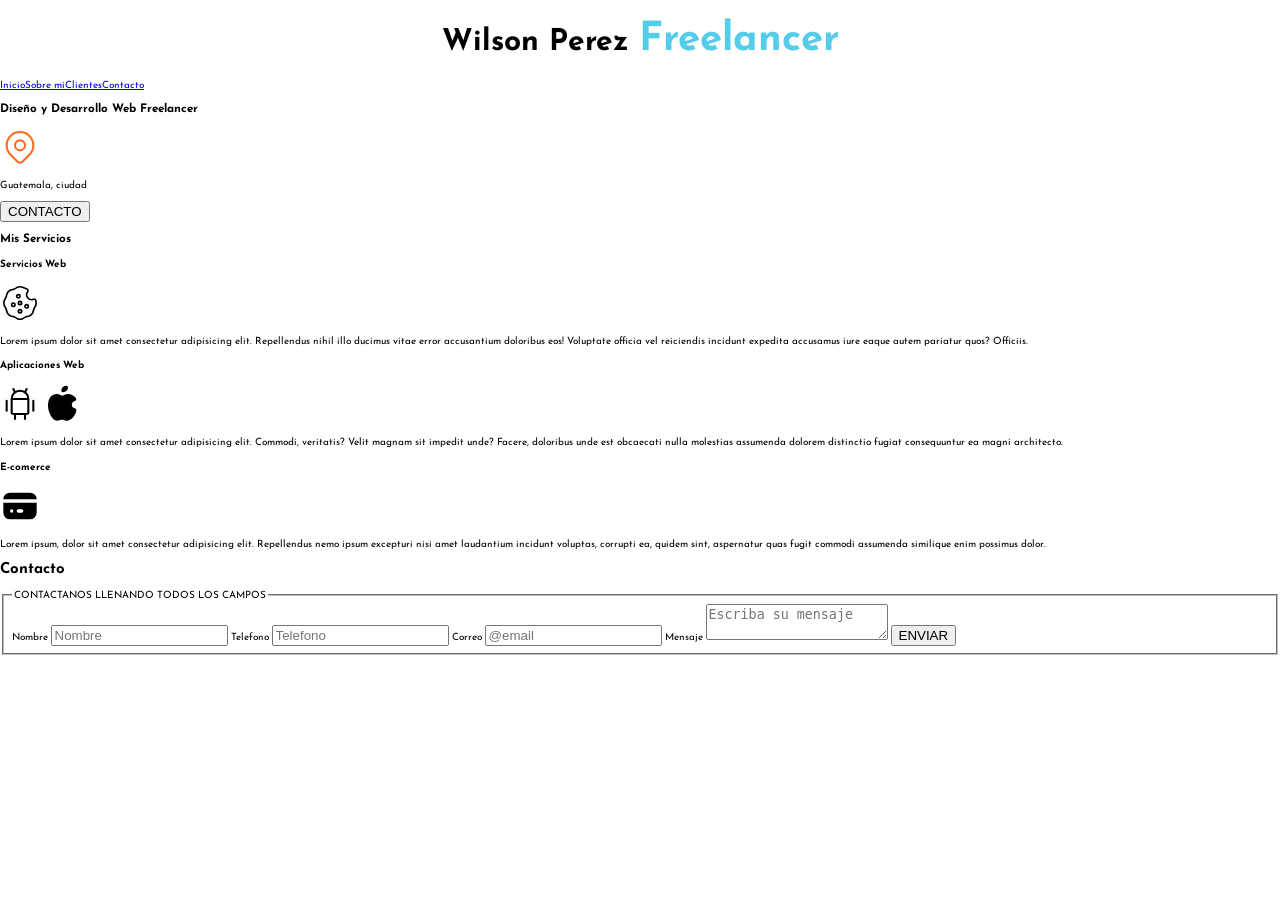
==== freelancer.html @ 66f1c6a3 "Se le dio estilos al encabezado" ====
<!DOCTYPE html>
<html lang="es">
<head>
    <meta charset="UTF-8">
    <meta name="viewport" content="width=device-width, initial-scale=1.0">
    <link rel="preconnect" href="https://fonts.googleapis.com">
    <link rel="preconnect" href="https://fonts.gstatic.com" crossorigin>
    <link href="https://fonts.googleapis.com/css2?family=Josefin+Sans:ital,wght@0,100..700;1,100..700&display=swap" rel="stylesheet">
    <link rel="stylesheet" href="./css/freelancer.css">
    <title>Wilson Perez Freelancer</title>
</head>
<body>
    <header>
        <h1>Wilson Perez <span>Freelancer</span></h1>
    </header>
    <nav>
        <a href="#">Inicio</a><a href="#">Sobre mi</a><a href="#">Clientes</a><a href="#">Contacto</a>
    </nav>
    <main>
        <section class="fondo">
            <h3>Diseño y Desarrollo Web Freelancer</h3>            
            <svg
            xmlns="http://www.w3.org/2000/svg"
            width="40"
            height="40"
            viewBox="0 0 24 24"
            fill="none"
            stroke="#ff6b22"
            stroke-width="1.25"
            stroke-linecap="round"
            stroke-linejoin="round"
            >
            <path d="M9 11a3 3 0 1 0 6 0a3 3 0 0 0 -6 0" />
            <path d="M17.657 16.657l-4.243 4.243a2 2 0 0 1 -2.827 0l-4.244 -4.243a8 8 0 1 1 11.314 0z" />
            </svg>

            <p>Guatemala, ciudad</p>
            <button>CONTACTO</button>
        </section>
        <section>
            <h3>Mis Servicios</h3>
            <article>
                <h4>Servicios Web</h4>
                
                <svg
                xmlns="http://www.w3.org/2000/svg"
                width="40"
                height="40"
                viewBox="0 0 24 24"
                stroke="#000"
                fill="none"
                >
                <path d="M13.53 2.552l2.667 1.104a1 1 0 0 1 .414 1.53a3 3 0 0 0 3.492 4.604a1 1 0 0 1 1.296 .557l.049 .122a4 4 0 0 1 0 3.062l-.079 .151c-.467 .74 -.785 1.314 -.945 1.7c-.166 .4 -.373 1.097 -.613 2.073l-.047 .144a4 4 0 0 1 -2.166 2.164l-.139 .046c-1.006 .253 -1.705 .461 -2.076 .615c-.412 .17 -.982 .486 -1.696 .942l-.156 .082a4 4 0 0 1 -3.062 0l-.148 -.077c-.759 -.475 -1.333 -.793 -1.704 -.947c-.413 -.171 -1.109 -.378 -2.07 -.612l-.146 -.048a4 4 0 0 1 -2.164 -2.166l-.046 -.138c-.254 -1.009 -.463 -1.709 -.615 -2.078q -.256 -.621 -.942 -1.695l-.082 -.156a4 4 0 0 1 0 -3.062l.084 -.16c.447 -.692 .761 -1.262 .94 -1.692c.147 -.355 .356 -1.057 .615 -2.078l.045 -.138a4 4 0 0 1 2.166 -2.164l.141 -.047c.988 -.245 1.686 -.453 2.074 -.614c.395 -.164 .967 -.48 1.7 -.944l.152 -.08a4 4 0 0 1 3.062 0m-1.531 13.448a1 1 0 0 0 -1 1v.01a1 1 0 0 0 2 0v-.01a1 1 0 0 0 -1 -1m4 -3a1 1 0 0 0 -1 1v.01a1 1 0 0 0 2 0v-.01a1 1 0 0 0 -1 -1m-8 -1a1 1 0 0 0 -1 1v.01a1 1 0 0 0 2 0v-.01a1 1 0 0 0 -1 -1m4 -1a1 1 0 0 0 -1 1v.01a1 1 0 0 0 2 0v-.01a1 1 0 0 0 -1 -1m-1 -4c-.552 0 -1 .448 -1 1.01a1 1 0 1 0 2 -.01a1 1 0 0 0 -1 -1" />
                </svg>




                <p>Lorem ipsum dolor sit amet consectetur adipisicing elit. Repellendus nihil illo ducimus vitae error accusantium doloribus eos! Voluptate officia vel reiciendis incidunt expedita accusamus iure eaque autem pariatur quos? Officiis.</p>
            </article>
            <article>
                <h4>Aplicaciones Web</h4>
                
                <svg
                xmlns="http://www.w3.org/2000/svg"
                width="40"
                height="40"
                viewBox="0 0 24 24"
                fill="none"
                stroke="#000000"
                stroke-width="1.25"
                stroke-linecap="round"
                stroke-linejoin="round"
                >
                <path d="M4 10l0 6" />
                <path d="M20 10l0 6" />
                <path d="M7 9h10v8a1 1 0 0 1 -1 1h-8a1 1 0 0 1 -1 -1v-8a5 5 0 0 1 10 0" />
                <path d="M8 3l1 2" />
                <path d="M16 3l-1 2" />
                <path d="M9 18l0 3" />
                <path d="M15 18l0 3" />
                </svg>
                
                <svg
                xmlns="http://www.w3.org/2000/svg"
                width="40"
                height="40"
                viewBox="0 0 24 24"
                fill="currentColor"
                >
                <path d="M15.079 5.999l.239 .012c1.43 .097 3.434 1.013 4.508 2.586a1 1 0 0 1 -.344 1.44c-.05 .028 -.372 .158 -.497 .217a4.15 4.15 0 0 0 -.722 .431c-.614 .461 -.948 1.009 -.942 1.694c.01 .885 .339 1.454 .907 1.846c.208 .143 .436 .253 .666 .33c.126 .043 .426 .116 .444 .122a1 1 0 0 1 .662 .942c0 2.621 -3.04 6.381 -5.286 6.381c-.79 0 -1.272 -.091 -1.983 -.315l-.098 -.031c-.463 -.146 -.702 -.192 -1.133 -.192c-.52 0 -.863 .06 -1.518 .237l-.197 .053c-.575 .153 -.964 .226 -1.5 .248c-2.749 0 -5.285 -5.093 -5.285 -9.072c0 -3.87 1.786 -6.92 5.286 -6.92c.297 0 .598 .045 .909 .128c.403 .107 .774 .26 1.296 .508c.787 .374 .948 .44 1.009 .44h.016c.03 -.003 .128 -.047 1.056 -.457c1.061 -.467 1.864 -.685 2.746 -.616l-.24 -.012z" />
                <path d="M14 1a1 1 0 0 1 1 1a3 3 0 0 1 -3 3a1 1 0 0 1 -1 -1a3 3 0 0 1 3 -3z" />
                </svg>

                

                <p>Lorem ipsum dolor sit amet consectetur adipisicing elit. Commodi, veritatis? Velit magnam sit impedit unde? Facere, doloribus unde est obcaecati nulla molestias assumenda dolorem distinctio fugiat consequuntur ea magni architecto.</p>
            </article>
            <article>
                <h4>E-comerce</h4>
                
                <svg
                xmlns="http://www.w3.org/2000/svg"
                width="40"
                height="40"
                viewBox="0 0 24 24"
                fill="currentColor"
                >
                <path d="M22 10v6a4 4 0 0 1 -4 4h-12a4 4 0 0 1 -4 -4v-6h20zm-14.99 4h-.01a1 1 0 1 0 .01 2a1 1 0 0 0 0 -2zm5.99 0h-2a1 1 0 0 0 0 2h2a1 1 0 0 0 0 -2zm5 -10a4 4 0 0 1 4 4h-20a4 4 0 0 1 4 -4h12z" />
                </svg>

                <p>Lorem ipsum, dolor sit amet consectetur adipisicing elit. Repellendus nemo ipsum excepturi nisi amet laudantium incidunt voluptas, corrupti ea, quidem sint, aspernatur quas fugit commodi assumenda similique enim possimus dolor.</p>
            </article>
        </section>
    </main>
    <section>
        <h2>Contacto</h2>
        <form action="">
            <fieldset>
                <legend>CONTACTANOS LLENANDO TODOS LOS CAMPOS</legend>
                
                <label for="nombre">Nombre</label>
                <input type="text" placeholder="Nombre" id="nombre" required>

                <label for="telefono">Telefono</label> 
                <input type="tel" id="telefono" placeholder="Telefono" required pattern="[0-9]{8}">

                <label for="email">Correo</label>
                <input type="email" id="email" placeholder="@email" required>

                <label for="mensaje">Mensaje</label>
                <textarea name="textarea" id="mensaje" placeholder="Escriba su mensaje" required></textarea>
                <input type="submit" value="ENVIAR">
            </fieldset>
        </form>
    </section>
</body>
</html>
---- css/freelancer.css ----
:root {
    --white: #fff;
    --black: #000;
    --celeste: #55ccea;
    --amarillo: #9ce658;
    --gris: #7d7979;
}

html {
    font-size: 62.5%;
}
body {
font-family: "Josefin Sans", sans-serif;
margin: 0;
box-sizing: border-box;
}

header h1 {
    font-size: 3rem;
    text-align: center;
}

header span {
    font-size: 4rem;
    color: var(--celeste);
}
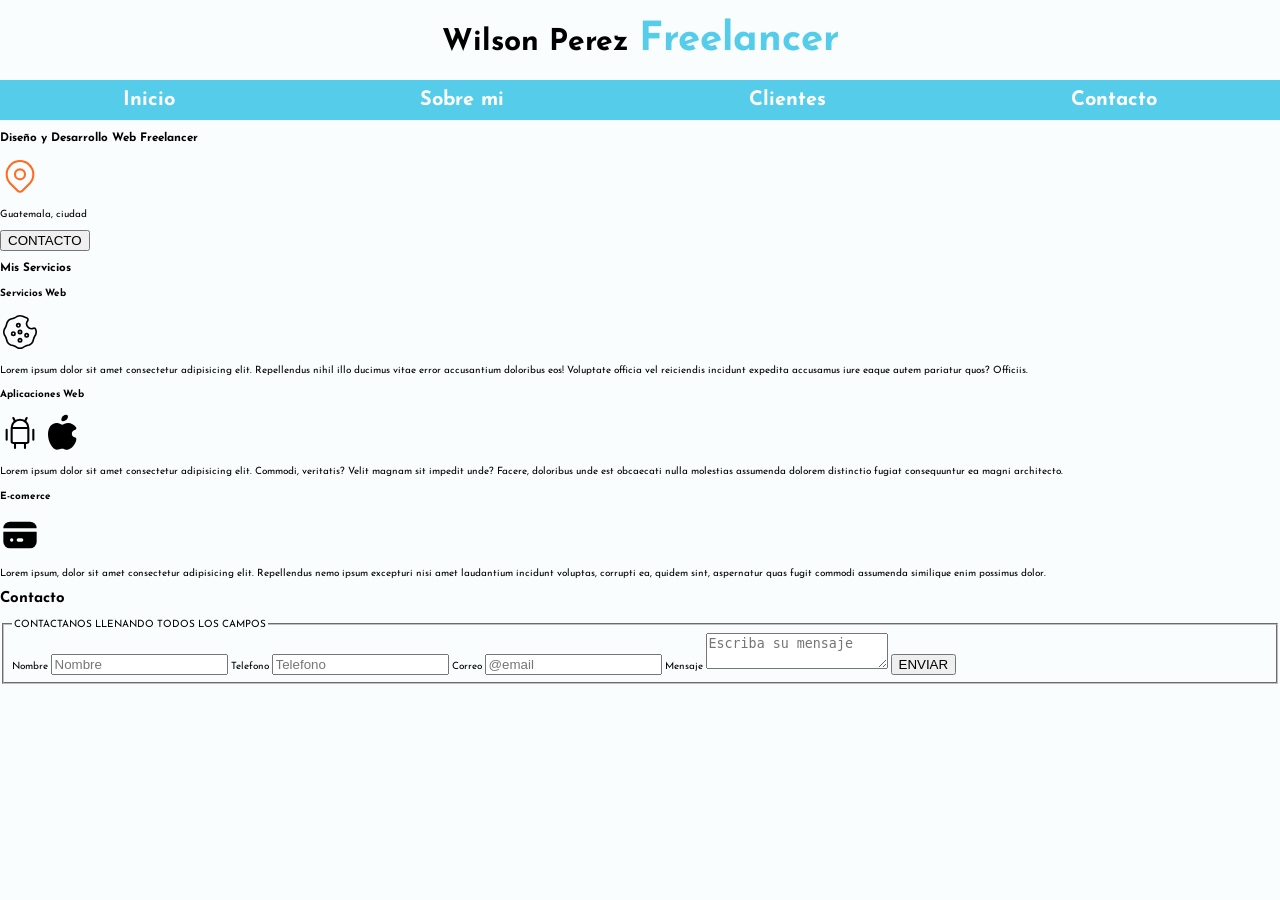
==== commit b14e409a: "Se dio formato a la barra de navegacion" ====
--- a/freelancer.html
+++ b/freelancer.html
@@ -13,7 +13,7 @@
     <header>
         <h1>Wilson Perez <span>Freelancer</span></h1>
     </header>
-    <nav>
+    <nav class="nav">
         <a href="#">Inicio</a><a href="#">Sobre mi</a><a href="#">Clientes</a><a href="#">Contacto</a>
     </nav>
     <main>
--- a/css/freelancer.css
+++ b/css/freelancer.css
@@ -4,6 +4,7 @@
     --celeste: #55ccea;
     --amarillo: #9ce658;
     --gris: #7d7979;
+    --backgraound: #fafdfd;
 }
 
 html {
@@ -13,6 +14,7 @@
 font-family: "Josefin Sans", sans-serif;
 margin: 0;
 box-sizing: border-box;
+background-color: var(--backgraound);
 }
 
 header h1 {
@@ -23,4 +25,20 @@
 header span {
     font-size: 4rem;
     color: var(--celeste);
+}
+
+.nav {
+    display: flex;
+    justify-content: space-around;
+    background-color: var(--celeste);
+}
+
+.nav a {
+    display: block;
+    text-decoration: none;
+    font-size: 2rem;
+    font-weight: bold;
+    color: var(--white);
+    padding: 1rem 0 1rem 0;
+    cursor: pointer;
 }
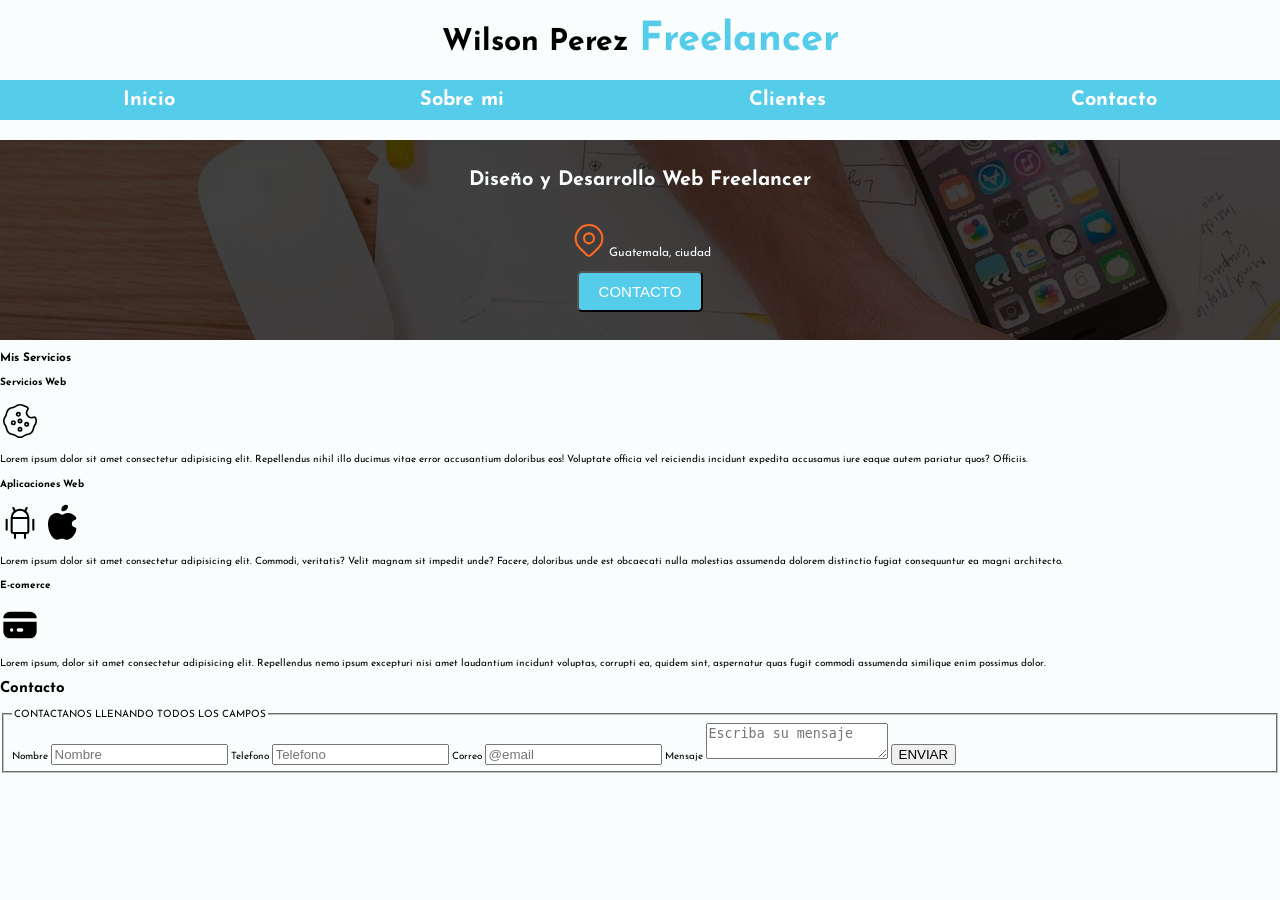
==== commit 7564a425: "Se termino de dar formato a la seccion con fondo" ====
--- a/freelancer.html
+++ b/freelancer.html
@@ -17,26 +17,33 @@
         <a href="#">Inicio</a><a href="#">Sobre mi</a><a href="#">Clientes</a><a href="#">Contacto</a>
     </nav>
     <main>
-        <section class="fondo">
-            <h3>Diseño y Desarrollo Web Freelancer</h3>            
-            <svg
-            xmlns="http://www.w3.org/2000/svg"
-            width="40"
-            height="40"
-            viewBox="0 0 24 24"
-            fill="none"
-            stroke="#ff6b22"
-            stroke-width="1.25"
-            stroke-linecap="round"
-            stroke-linejoin="round"
-            >
-            <path d="M9 11a3 3 0 1 0 6 0a3 3 0 0 0 -6 0" />
-            <path d="M17.657 16.657l-4.243 4.243a2 2 0 0 1 -2.827 0l-4.244 -4.243a8 8 0 1 1 11.314 0z" />
-            </svg>
+        
+            <section class="fondo">
+                <div class="container-fondo">
+                    <h3>Diseño y Desarrollo Web Freelancer</h3>
+                    <div class="location">            
+                        <svg
+                        xmlns="http://www.w3.org/2000/svg"
+                        width="40"
+                        height="40"
+                        viewBox="0 0 24 24"
+                        fill="none"
+                        stroke="#ff6b22"
+                        stroke-width="1.25"
+                        stroke-linecap="round"
+                        stroke-linejoin="round"
+                        >
+                        <path d="M9 11a3 3 0 1 0 6 0a3 3 0 0 0 -6 0" />
+                        <path d="M17.657 16.657l-4.243 4.243a2 2 0 0 1 -2.827 0l-4.244 -4.243a8 8 0 1 1 11.314 0z" />
+                        </svg>
 
-            <p>Guatemala, ciudad</p>
-            <button>CONTACTO</button>
-        </section>
+                        <p>Guatemala, ciudad</p>
+                    </div>
+                    <button class="contact-button">CONTACTO</button>
+                </div>
+            </section>
+        
+    
         <section>
             <h3>Mis Servicios</h3>
             <article>
--- a/css/freelancer.css
+++ b/css/freelancer.css
@@ -41,4 +41,50 @@
     color: var(--white);
     padding: 1rem 0 1rem 0;
     cursor: pointer;
+}
+
+.fondo {
+    width: 100%;
+    background-image:url(../img/hero.jpg);
+    height: 20rem;
+}
+
+.container-fondo {
+    
+    background-color: rgba(0, 0, 0, .75);
+    height: 20rem;
+}
+
+.container-fondo h3 {
+    text-align: center;
+    font-size: 2rem;
+    color: var(--backgraound);
+    padding: 3rem 0 1rem 0;
+}
+
+.degrade {
+    background-color: var(--black);
+}
+
+.location {
+    display: flex;
+    justify-content: center;
+}
+
+.location p {
+    padding-top: 1.5rem;
+    color: var(--white);
+    font-size: 1.2rem;
+}
+
+.contact-button {
+    display: block;
+    margin-left: auto;
+    margin-right: auto;
+    color: var(--white);
+    font-size: 1.5rem;
+    background-color: var(--celeste);
+    padding: 1rem 2rem;
+    border-radius: .5rem;
+
 }
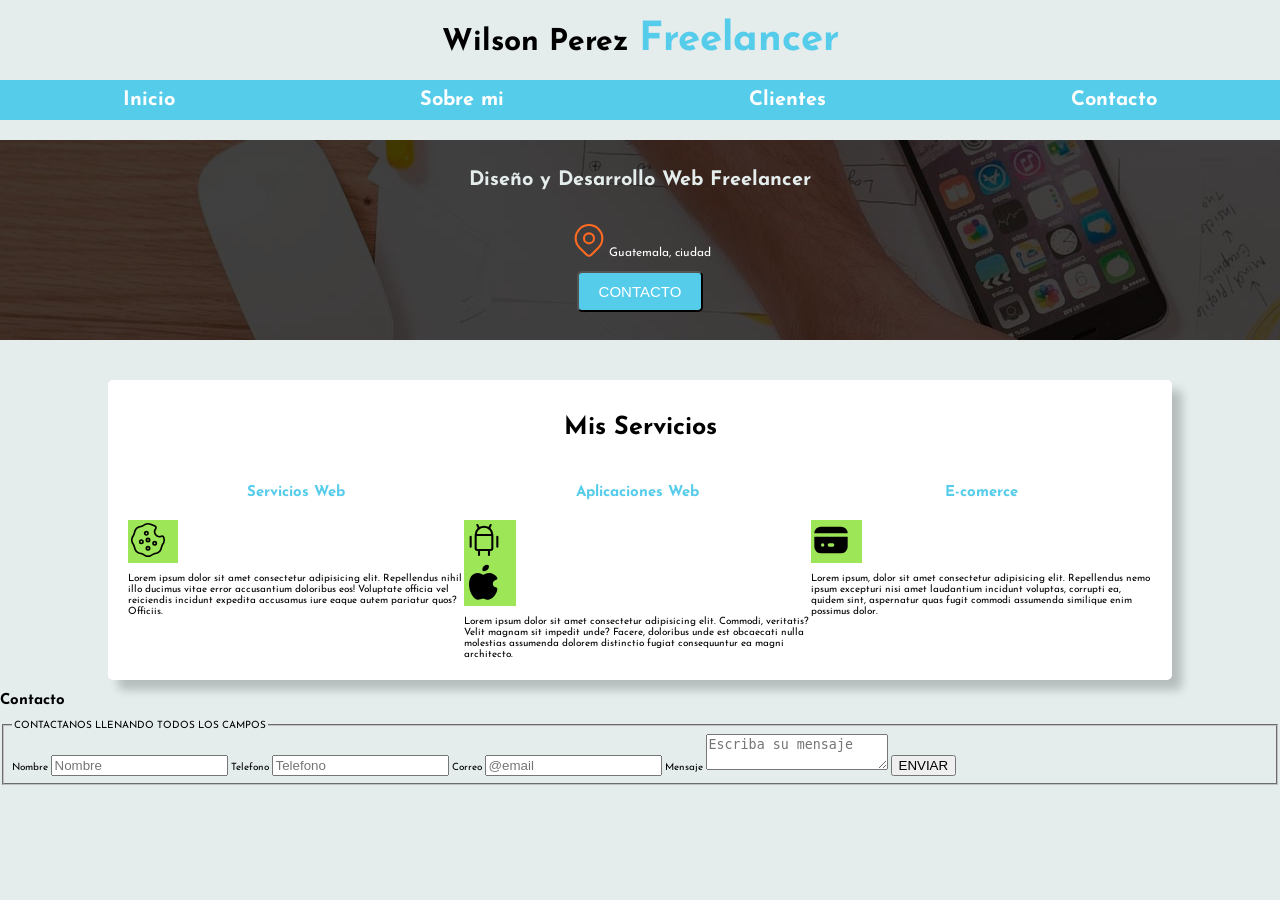
==== commit 660ffb73: "Se agrego estilos a servicios, apartir de aqui se haran cambios para poder centrar los iconos, que n" ====
--- a/freelancer.html
+++ b/freelancer.html
@@ -44,80 +44,84 @@
             </section>
         
     
-        <section>
+        <section class="service">
             <h3>Mis Servicios</h3>
-            <article>
-                <h4>Servicios Web</h4>
-                
-                <svg
-                xmlns="http://www.w3.org/2000/svg"
-                width="40"
-                height="40"
-                viewBox="0 0 24 24"
-                stroke="#000"
-                fill="none"
-                >
-                <path d="M13.53 2.552l2.667 1.104a1 1 0 0 1 .414 1.53a3 3 0 0 0 3.492 4.604a1 1 0 0 1 1.296 .557l.049 .122a4 4 0 0 1 0 3.062l-.079 .151c-.467 .74 -.785 1.314 -.945 1.7c-.166 .4 -.373 1.097 -.613 2.073l-.047 .144a4 4 0 0 1 -2.166 2.164l-.139 .046c-1.006 .253 -1.705 .461 -2.076 .615c-.412 .17 -.982 .486 -1.696 .942l-.156 .082a4 4 0 0 1 -3.062 0l-.148 -.077c-.759 -.475 -1.333 -.793 -1.704 -.947c-.413 -.171 -1.109 -.378 -2.07 -.612l-.146 -.048a4 4 0 0 1 -2.164 -2.166l-.046 -.138c-.254 -1.009 -.463 -1.709 -.615 -2.078q -.256 -.621 -.942 -1.695l-.082 -.156a4 4 0 0 1 0 -3.062l.084 -.16c.447 -.692 .761 -1.262 .94 -1.692c.147 -.355 .356 -1.057 .615 -2.078l.045 -.138a4 4 0 0 1 2.166 -2.164l.141 -.047c.988 -.245 1.686 -.453 2.074 -.614c.395 -.164 .967 -.48 1.7 -.944l.152 -.08a4 4 0 0 1 3.062 0m-1.531 13.448a1 1 0 0 0 -1 1v.01a1 1 0 0 0 2 0v-.01a1 1 0 0 0 -1 -1m4 -3a1 1 0 0 0 -1 1v.01a1 1 0 0 0 2 0v-.01a1 1 0 0 0 -1 -1m-8 -1a1 1 0 0 0 -1 1v.01a1 1 0 0 0 2 0v-.01a1 1 0 0 0 -1 -1m4 -1a1 1 0 0 0 -1 1v.01a1 1 0 0 0 2 0v-.01a1 1 0 0 0 -1 -1m-1 -4c-.552 0 -1 .448 -1 1.01a1 1 0 1 0 2 -.01a1 1 0 0 0 -1 -1" />
-                </svg>
+            <div class="all-service-conteiner">
+                <article class="service-container">
+                    <h4>Servicios Web</h4>
+                    <div class="container-iconos">
+                    <div class="iconos">
+                        <svg
+                        xmlns="http://www.w3.org/2000/svg"
+                        width="40"
+                        height="40"
+                        viewBox="0 0 24 24"
+                        stroke="#000"
+                        fill="none"
+                        >
+                        <path d="M13.53 2.552l2.667 1.104a1 1 0 0 1 .414 1.53a3 3 0 0 0 3.492 4.604a1 1 0 0 1 1.296 .557l.049 .122a4 4 0 0 1 0 3.062l-.079 .151c-.467 .74 -.785 1.314 -.945 1.7c-.166 .4 -.373 1.097 -.613 2.073l-.047 .144a4 4 0 0 1 -2.166 2.164l-.139 .046c-1.006 .253 -1.705 .461 -2.076 .615c-.412 .17 -.982 .486 -1.696 .942l-.156 .082a4 4 0 0 1 -3.062 0l-.148 -.077c-.759 -.475 -1.333 -.793 -1.704 -.947c-.413 -.171 -1.109 -.378 -2.07 -.612l-.146 -.048a4 4 0 0 1 -2.164 -2.166l-.046 -.138c-.254 -1.009 -.463 -1.709 -.615 -2.078q -.256 -.621 -.942 -1.695l-.082 -.156a4 4 0 0 1 0 -3.062l.084 -.16c.447 -.692 .761 -1.262 .94 -1.692c.147 -.355 .356 -1.057 .615 -2.078l.045 -.138a4 4 0 0 1 2.166 -2.164l.141 -.047c.988 -.245 1.686 -.453 2.074 -.614c.395 -.164 .967 -.48 1.7 -.944l.152 -.08a4 4 0 0 1 3.062 0m-1.531 13.448a1 1 0 0 0 -1 1v.01a1 1 0 0 0 2 0v-.01a1 1 0 0 0 -1 -1m4 -3a1 1 0 0 0 -1 1v.01a1 1 0 0 0 2 0v-.01a1 1 0 0 0 -1 -1m-8 -1a1 1 0 0 0 -1 1v.01a1 1 0 0 0 2 0v-.01a1 1 0 0 0 -1 -1m4 -1a1 1 0 0 0 -1 1v.01a1 1 0 0 0 2 0v-.01a1 1 0 0 0 -1 -1m-1 -4c-.552 0 -1 .448 -1 1.01a1 1 0 1 0 2 -.01a1 1 0 0 0 -1 -1" />
+                        </svg>
+                    </div>
+                    </div>
 
 
 
 
-                <p>Lorem ipsum dolor sit amet consectetur adipisicing elit. Repellendus nihil illo ducimus vitae error accusantium doloribus eos! Voluptate officia vel reiciendis incidunt expedita accusamus iure eaque autem pariatur quos? Officiis.</p>
-            </article>
-            <article>
-                <h4>Aplicaciones Web</h4>
-                
-                <svg
-                xmlns="http://www.w3.org/2000/svg"
-                width="40"
-                height="40"
-                viewBox="0 0 24 24"
-                fill="none"
-                stroke="#000000"
-                stroke-width="1.25"
-                stroke-linecap="round"
-                stroke-linejoin="round"
-                >
-                <path d="M4 10l0 6" />
-                <path d="M20 10l0 6" />
-                <path d="M7 9h10v8a1 1 0 0 1 -1 1h-8a1 1 0 0 1 -1 -1v-8a5 5 0 0 1 10 0" />
-                <path d="M8 3l1 2" />
-                <path d="M16 3l-1 2" />
-                <path d="M9 18l0 3" />
-                <path d="M15 18l0 3" />
-                </svg>
-                
-                <svg
-                xmlns="http://www.w3.org/2000/svg"
-                width="40"
-                height="40"
-                viewBox="0 0 24 24"
-                fill="currentColor"
-                >
-                <path d="M15.079 5.999l.239 .012c1.43 .097 3.434 1.013 4.508 2.586a1 1 0 0 1 -.344 1.44c-.05 .028 -.372 .158 -.497 .217a4.15 4.15 0 0 0 -.722 .431c-.614 .461 -.948 1.009 -.942 1.694c.01 .885 .339 1.454 .907 1.846c.208 .143 .436 .253 .666 .33c.126 .043 .426 .116 .444 .122a1 1 0 0 1 .662 .942c0 2.621 -3.04 6.381 -5.286 6.381c-.79 0 -1.272 -.091 -1.983 -.315l-.098 -.031c-.463 -.146 -.702 -.192 -1.133 -.192c-.52 0 -.863 .06 -1.518 .237l-.197 .053c-.575 .153 -.964 .226 -1.5 .248c-2.749 0 -5.285 -5.093 -5.285 -9.072c0 -3.87 1.786 -6.92 5.286 -6.92c.297 0 .598 .045 .909 .128c.403 .107 .774 .26 1.296 .508c.787 .374 .948 .44 1.009 .44h.016c.03 -.003 .128 -.047 1.056 -.457c1.061 -.467 1.864 -.685 2.746 -.616l-.24 -.012z" />
-                <path d="M14 1a1 1 0 0 1 1 1a3 3 0 0 1 -3 3a1 1 0 0 1 -1 -1a3 3 0 0 1 3 -3z" />
-                </svg>
+                    <p>Lorem ipsum dolor sit amet consectetur adipisicing elit. Repellendus nihil illo ducimus vitae error accusantium doloribus eos! Voluptate officia vel reiciendis incidunt expedita accusamus iure eaque autem pariatur quos? Officiis.</p>
+                </article>
+                <article class="service-container">
+                    <h4>Aplicaciones Web</h4>
+                    <div class="iconos">
+                        <svg
+                        xmlns="http://www.w3.org/2000/svg"
+                        width="40"
+                        height="40"
+                        viewBox="0 0 24 24"
+                        fill="none"
+                        stroke="#000000"
+                        stroke-width="1.25"
+                        stroke-linecap="round"
+                        stroke-linejoin="round"
+                        >
+                        <path d="M4 10l0 6" />
+                        <path d="M20 10l0 6" />
+                        <path d="M7 9h10v8a1 1 0 0 1 -1 1h-8a1 1 0 0 1 -1 -1v-8a5 5 0 0 1 10 0" />
+                        <path d="M8 3l1 2" />
+                        <path d="M16 3l-1 2" />
+                        <path d="M9 18l0 3" />
+                        <path d="M15 18l0 3" />
+                        </svg>
+                    
+                        <svg
+                        xmlns="http://www.w3.org/2000/svg"
+                        width="40"
+                        height="40"
+                        viewBox="0 0 24 24"
+                        fill="currentColor"
+                        >
+                        <path d="M15.079 5.999l.239 .012c1.43 .097 3.434 1.013 4.508 2.586a1 1 0 0 1 -.344 1.44c-.05 .028 -.372 .158 -.497 .217a4.15 4.15 0 0 0 -.722 .431c-.614 .461 -.948 1.009 -.942 1.694c.01 .885 .339 1.454 .907 1.846c.208 .143 .436 .253 .666 .33c.126 .043 .426 .116 .444 .122a1 1 0 0 1 .662 .942c0 2.621 -3.04 6.381 -5.286 6.381c-.79 0 -1.272 -.091 -1.983 -.315l-.098 -.031c-.463 -.146 -.702 -.192 -1.133 -.192c-.52 0 -.863 .06 -1.518 .237l-.197 .053c-.575 .153 -.964 .226 -1.5 .248c-2.749 0 -5.285 -5.093 -5.285 -9.072c0 -3.87 1.786 -6.92 5.286 -6.92c.297 0 .598 .045 .909 .128c.403 .107 .774 .26 1.296 .508c.787 .374 .948 .44 1.009 .44h.016c.03 -.003 .128 -.047 1.056 -.457c1.061 -.467 1.864 -.685 2.746 -.616l-.24 -.012z" />
+                        <path d="M14 1a1 1 0 0 1 1 1a3 3 0 0 1 -3 3a1 1 0 0 1 -1 -1a3 3 0 0 1 3 -3z" />
+                        </svg>
+                    </div>
+                    
 
-                
-
-                <p>Lorem ipsum dolor sit amet consectetur adipisicing elit. Commodi, veritatis? Velit magnam sit impedit unde? Facere, doloribus unde est obcaecati nulla molestias assumenda dolorem distinctio fugiat consequuntur ea magni architecto.</p>
-            </article>
-            <article>
-                <h4>E-comerce</h4>
-                
-                <svg
-                xmlns="http://www.w3.org/2000/svg"
-                width="40"
-                height="40"
-                viewBox="0 0 24 24"
-                fill="currentColor"
-                >
-                <path d="M22 10v6a4 4 0 0 1 -4 4h-12a4 4 0 0 1 -4 -4v-6h20zm-14.99 4h-.01a1 1 0 1 0 .01 2a1 1 0 0 0 0 -2zm5.99 0h-2a1 1 0 0 0 0 2h2a1 1 0 0 0 0 -2zm5 -10a4 4 0 0 1 4 4h-20a4 4 0 0 1 4 -4h12z" />
-                </svg>
-
-                <p>Lorem ipsum, dolor sit amet consectetur adipisicing elit. Repellendus nemo ipsum excepturi nisi amet laudantium incidunt voluptas, corrupti ea, quidem sint, aspernatur quas fugit commodi assumenda similique enim possimus dolor.</p>
-            </article>
+                    <p>Lorem ipsum dolor sit amet consectetur adipisicing elit. Commodi, veritatis? Velit magnam sit impedit unde? Facere, doloribus unde est obcaecati nulla molestias assumenda dolorem distinctio fugiat consequuntur ea magni architecto.</p>
+                </article>
+                <article class="service-container">
+                    <h4>E-comerce</h4>
+                    <div class="iconos">                    <svg
+                    xmlns="http://www.w3.org/2000/svg"
+                    width="40"
+                    height="40"
+                    viewBox="0 0 24 24"
+                    fill="currentColor"
+                    >
+                    <path d="M22 10v6a4 4 0 0 1 -4 4h-12a4 4 0 0 1 -4 -4v-6h20zm-14.99 4h-.01a1 1 0 1 0 .01 2a1 1 0 0 0 0 -2zm5.99 0h-2a1 1 0 0 0 0 2h2a1 1 0 0 0 0 -2zm5 -10a4 4 0 0 1 4 4h-20a4 4 0 0 1 4 -4h12z" />
+                    </svg>
+                    </div>
+                    <p>Lorem ipsum, dolor sit amet consectetur adipisicing elit. Repellendus nemo ipsum excepturi nisi amet laudantium incidunt voluptas, corrupti ea, quidem sint, aspernatur quas fugit commodi assumenda similique enim possimus dolor.</p>
+                </article>
+            </div>
         </section>
     </main>
     <section>
--- a/css/freelancer.css
+++ b/css/freelancer.css
@@ -4,7 +4,7 @@
     --celeste: #55ccea;
     --amarillo: #9ce658;
     --gris: #7d7979;
-    --backgraound: #fafdfd;
+    --backgraound: #e4ecec;
 }
 
 html {
@@ -87,4 +87,51 @@
     padding: 1rem 2rem;
     border-radius: .5rem;
 
-}+}
+
+.service {
+    width: 80%;
+    background-color: var(--white);
+    margin-left: auto;
+    margin-right: auto;
+    margin-top: 4rem;
+    box-shadow: 1rem 1rem 1rem rgba(0, 0, 0, 0.2);
+    border-radius: .5rem;
+    padding: 1rem 2rem ;
+}
+
+.all-service-conteiner{
+    display: flex;
+    justify-content: space-between;
+}
+
+.service h3 {
+    text-align: center;
+    font-size: 2.5rem;
+    font-weight: bold;
+}
+
+.service-container {
+    display: block;
+}
+
+.service-container h4{
+    font-size: 1.5rem;
+    color: var(--celeste);
+    text-align: center;
+}
+
+.iconos {
+    background-color: var(--amarillo);
+    width: 15%;
+    display: inline-block;
+    margin: 0 auto 0 auto;
+    
+}
+.iconos svg {
+    display: inline-block;
+    text-align: center;
+}
+.container-iconos {
+    display: block;
+}
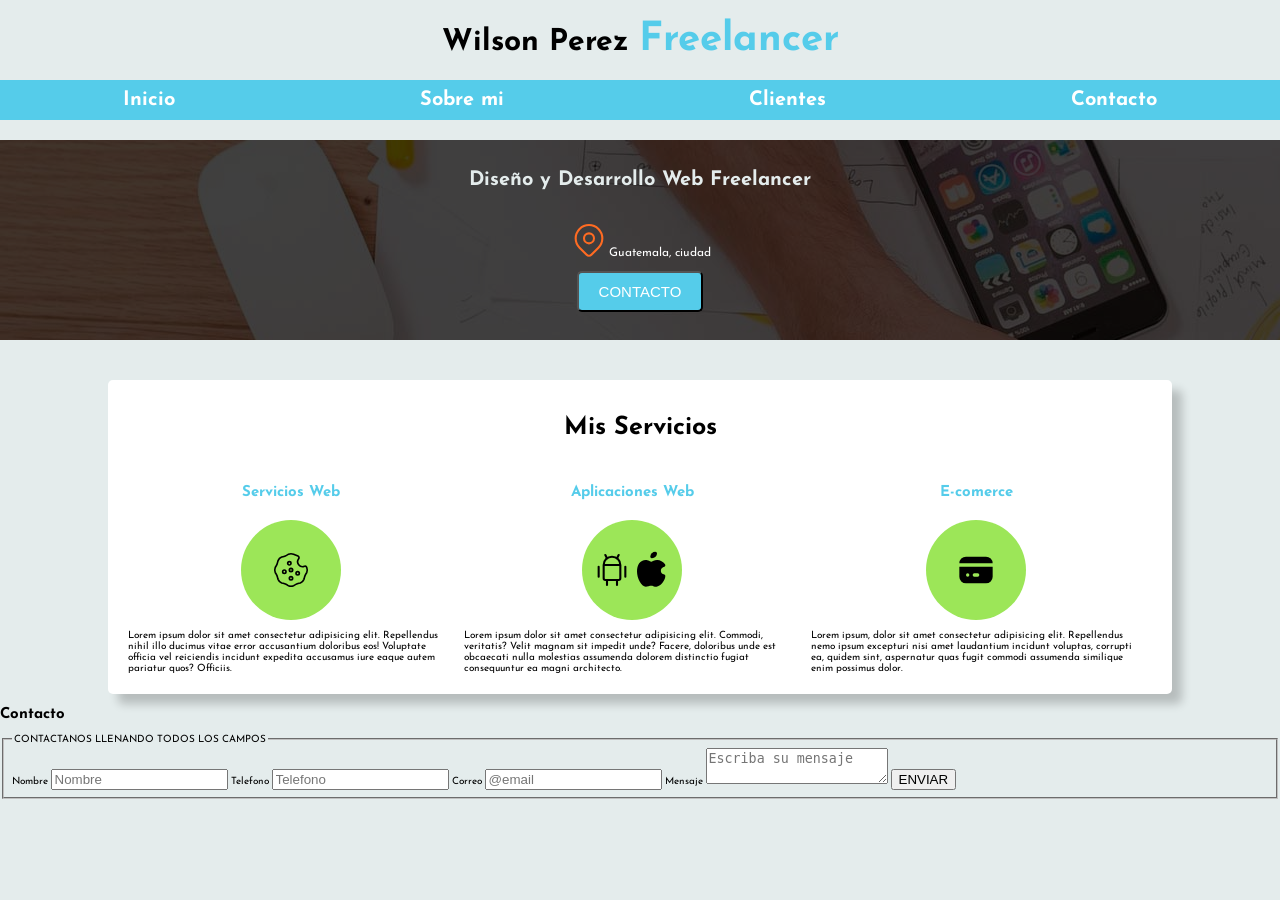
==== commit 4a8480fc: "Se le dio estilos a la seccion Mis Servicios solo se trabajo codigo CSS" ====
--- a/freelancer.html
+++ b/freelancer.html
@@ -49,7 +49,6 @@
             <div class="all-service-conteiner">
                 <article class="service-container">
                     <h4>Servicios Web</h4>
-                    <div class="container-iconos">
                     <div class="iconos">
                         <svg
                         xmlns="http://www.w3.org/2000/svg"
@@ -62,11 +61,7 @@
                         <path d="M13.53 2.552l2.667 1.104a1 1 0 0 1 .414 1.53a3 3 0 0 0 3.492 4.604a1 1 0 0 1 1.296 .557l.049 .122a4 4 0 0 1 0 3.062l-.079 .151c-.467 .74 -.785 1.314 -.945 1.7c-.166 .4 -.373 1.097 -.613 2.073l-.047 .144a4 4 0 0 1 -2.166 2.164l-.139 .046c-1.006 .253 -1.705 .461 -2.076 .615c-.412 .17 -.982 .486 -1.696 .942l-.156 .082a4 4 0 0 1 -3.062 0l-.148 -.077c-.759 -.475 -1.333 -.793 -1.704 -.947c-.413 -.171 -1.109 -.378 -2.07 -.612l-.146 -.048a4 4 0 0 1 -2.164 -2.166l-.046 -.138c-.254 -1.009 -.463 -1.709 -.615 -2.078q -.256 -.621 -.942 -1.695l-.082 -.156a4 4 0 0 1 0 -3.062l.084 -.16c.447 -.692 .761 -1.262 .94 -1.692c.147 -.355 .356 -1.057 .615 -2.078l.045 -.138a4 4 0 0 1 2.166 -2.164l.141 -.047c.988 -.245 1.686 -.453 2.074 -.614c.395 -.164 .967 -.48 1.7 -.944l.152 -.08a4 4 0 0 1 3.062 0m-1.531 13.448a1 1 0 0 0 -1 1v.01a1 1 0 0 0 2 0v-.01a1 1 0 0 0 -1 -1m4 -3a1 1 0 0 0 -1 1v.01a1 1 0 0 0 2 0v-.01a1 1 0 0 0 -1 -1m-8 -1a1 1 0 0 0 -1 1v.01a1 1 0 0 0 2 0v-.01a1 1 0 0 0 -1 -1m4 -1a1 1 0 0 0 -1 1v.01a1 1 0 0 0 2 0v-.01a1 1 0 0 0 -1 -1m-1 -4c-.552 0 -1 .448 -1 1.01a1 1 0 1 0 2 -.01a1 1 0 0 0 -1 -1" />
                         </svg>
                     </div>
-                    </div>
-
-
-
-
+                    
                     <p>Lorem ipsum dolor sit amet consectetur adipisicing elit. Repellendus nihil illo ducimus vitae error accusantium doloribus eos! Voluptate officia vel reiciendis incidunt expedita accusamus iure eaque autem pariatur quos? Officiis.</p>
                 </article>
                 <article class="service-container">
@@ -102,8 +97,7 @@
                         <path d="M15.079 5.999l.239 .012c1.43 .097 3.434 1.013 4.508 2.586a1 1 0 0 1 -.344 1.44c-.05 .028 -.372 .158 -.497 .217a4.15 4.15 0 0 0 -.722 .431c-.614 .461 -.948 1.009 -.942 1.694c.01 .885 .339 1.454 .907 1.846c.208 .143 .436 .253 .666 .33c.126 .043 .426 .116 .444 .122a1 1 0 0 1 .662 .942c0 2.621 -3.04 6.381 -5.286 6.381c-.79 0 -1.272 -.091 -1.983 -.315l-.098 -.031c-.463 -.146 -.702 -.192 -1.133 -.192c-.52 0 -.863 .06 -1.518 .237l-.197 .053c-.575 .153 -.964 .226 -1.5 .248c-2.749 0 -5.285 -5.093 -5.285 -9.072c0 -3.87 1.786 -6.92 5.286 -6.92c.297 0 .598 .045 .909 .128c.403 .107 .774 .26 1.296 .508c.787 .374 .948 .44 1.009 .44h.016c.03 -.003 .128 -.047 1.056 -.457c1.061 -.467 1.864 -.685 2.746 -.616l-.24 -.012z" />
                         <path d="M14 1a1 1 0 0 1 1 1a3 3 0 0 1 -3 3a1 1 0 0 1 -1 -1a3 3 0 0 1 3 -3z" />
                         </svg>
-                    </div>
-                    
+                    </div>        
 
                     <p>Lorem ipsum dolor sit amet consectetur adipisicing elit. Commodi, veritatis? Velit magnam sit impedit unde? Facere, doloribus unde est obcaecati nulla molestias assumenda dolorem distinctio fugiat consequuntur ea magni architecto.</p>
                 </article>
@@ -129,7 +123,7 @@
         <form action="">
             <fieldset>
                 <legend>CONTACTANOS LLENANDO TODOS LOS CAMPOS</legend>
-                
+                <div class="form-container">
                 <label for="nombre">Nombre</label>
                 <input type="text" placeholder="Nombre" id="nombre" required>
 
@@ -142,6 +136,7 @@
                 <label for="mensaje">Mensaje</label>
                 <textarea name="textarea" id="mensaje" placeholder="Escriba su mensaje" required></textarea>
                 <input type="submit" value="ENVIAR">
+                </div>
             </fieldset>
         </form>
     </section>
--- a/css/freelancer.css
+++ b/css/freelancer.css
@@ -112,7 +112,11 @@
 }
 
 .service-container {
-    display: block;
+    display: flex;
+    flex-direction:column;
+    justify-content: center;
+    align-items: center;
+    padding-right: 1rem;
 }
 
 .service-container h4{
@@ -122,16 +126,13 @@
 }
 
 .iconos {
-    background-color: var(--amarillo);
-    width: 15%;
-    display: inline-block;
-    margin: 0 auto 0 auto;
-    
+  width: 10rem;
+  height: 10rem;
+  background-color: var(--amarillo);
+  border-radius:50%;
+  display: flex;
+  justify-content: center;
+  align-items: center;
 }
-.iconos svg {
-    display: inline-block;
-    text-align: center;
-}
-.container-iconos {
-    display: block;
-}
+
+
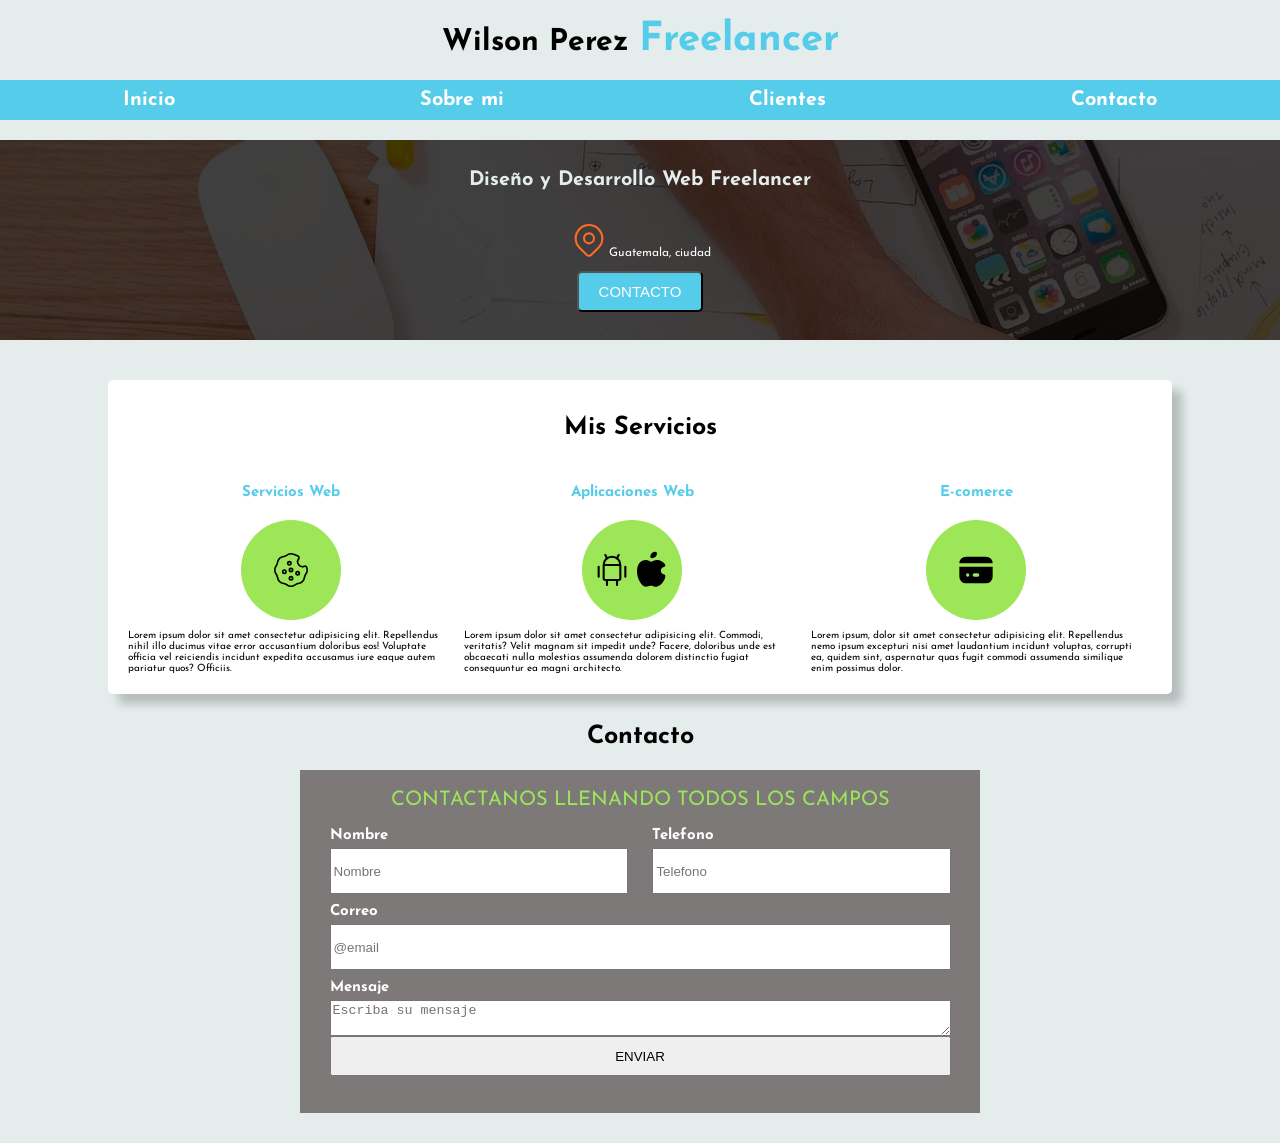
==== commit f69e5819: "Se dio estilos a el formulario quedando pendiente estilizar el input mensajes y enviar" ====
--- a/freelancer.html
+++ b/freelancer.html
@@ -118,27 +118,33 @@
             </div>
         </section>
     </main>
-    <section>
+    <section class="form-container">
         <h2>Contacto</h2>
-        <form action="">
-            <fieldset>
-                <legend>CONTACTANOS LLENANDO TODOS LOS CAMPOS</legend>
-                <div class="form-container">
-                <label for="nombre">Nombre</label>
-                <input type="text" placeholder="Nombre" id="nombre" required>
+        <div class="conteiner-items">
+            <form action="" class="form">
+                <fieldset>
+                    <legend>CONTACTANOS LLENANDO TODOS LOS CAMPOS</legend>
+                    <div class="form-items">
+                        <div class="first-row">
+                            <div class="column">
+                                <label for="nombre">Nombre</label>
+                                <input type="text" placeholder="Nombre" id="nombre" required>
+                            </div>
+                            <div class="column">
+                                <label for="telefono">Telefono</label> 
+                                <input type="tel" id="telefono" placeholder="Telefono" required pattern="[0-9]{8}">
+                            </div>
+                        </div>
+                        <label for="email">Correo</label>
+                        <input type="email" id="email" placeholder="@email" required>
 
-                <label for="telefono">Telefono</label> 
-                <input type="tel" id="telefono" placeholder="Telefono" required pattern="[0-9]{8}">
-
-                <label for="email">Correo</label>
-                <input type="email" id="email" placeholder="@email" required>
-
-                <label for="mensaje">Mensaje</label>
-                <textarea name="textarea" id="mensaje" placeholder="Escriba su mensaje" required></textarea>
-                <input type="submit" value="ENVIAR">
-                </div>
-            </fieldset>
-        </form>
+                        <label for="mensaje">Mensaje</label>
+                        <textarea name="textarea" id="mensaje" placeholder="Escriba su mensaje" required></textarea>
+                        <input type="submit" value="ENVIAR">
+                    </div>
+                </fieldset>
+            </form>
+        </div>
     </section>
 </body>
 </html>
--- a/css/freelancer.css
+++ b/css/freelancer.css
@@ -135,4 +135,67 @@
   align-items: center;
 }
 
-
+/* formulario */
+
+.form {
+    width: 50%;
+    background-color: var(--gris);
+    padding: 2rem;
+    display: block;
+}
+
+.conteiner-items {
+    display: flex;
+    justify-content: center;
+}
+
+.form-items{
+    display: flex;
+    flex-direction: column;
+    font-weight: bold;
+}
+
+.form-container {
+    margin-bottom: 3rem;
+    
+    
+}
+
+.form-container h2 {
+    font-size: 2.5rem;
+    text-align: center;
+    margin-top: 3rem;
+}
+.form fieldset {
+    border: none; 
+}
+
+.form legend {
+    font-size: 2rem;
+    color:var(--amarillo) ;
+    text-align: center;
+    margin-bottom: 1.5rem;    
+}
+
+.form-items label {
+    font-size: 1.5rem;
+    color: var(--white);
+    padding-bottom: .5rem;
+}
+
+.form-items input {
+    height: 4rem;
+    margin-bottom: 1rem;
+}
+
+.first-row {
+    display: flex;
+    justify-content: space-between;
+    
+}
+
+.column {
+    display: flex;
+    flex-direction: column;
+    width: 48%;
+}
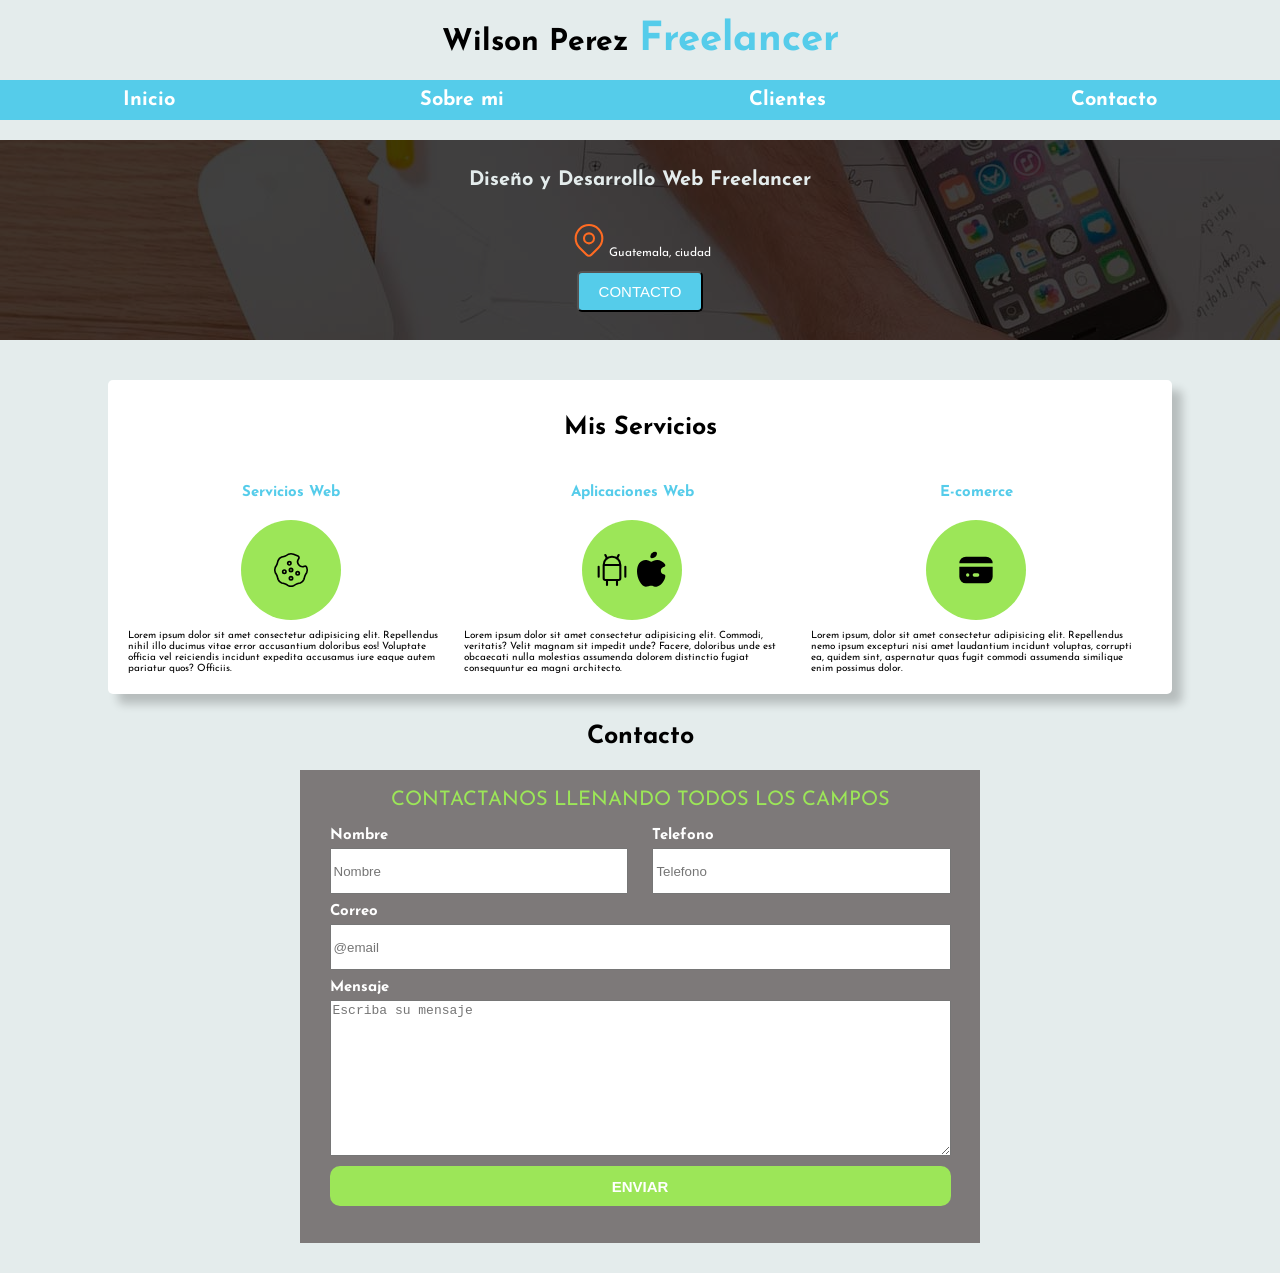
==== commit 740fdc8d: "Se termino el formateo del formulario" ====
--- a/freelancer.html
+++ b/freelancer.html
@@ -140,7 +140,7 @@
 
                         <label for="mensaje">Mensaje</label>
                         <textarea name="textarea" id="mensaje" placeholder="Escriba su mensaje" required></textarea>
-                        <input type="submit" value="ENVIAR">
+                        <input type="submit" value="ENVIAR" class="send">
                     </div>
                 </fieldset>
             </form>
--- a/css/freelancer.css
+++ b/css/freelancer.css
@@ -147,6 +147,7 @@
 .conteiner-items {
     display: flex;
     justify-content: center;
+   
 }
 
 .form-items{
@@ -157,8 +158,7 @@
 
 .form-container {
     margin-bottom: 3rem;
-    
-    
+        
 }
 
 .form-container h2 {
@@ -181,6 +181,7 @@
     font-size: 1.5rem;
     color: var(--white);
     padding-bottom: .5rem;
+    width: 75%;
 }
 
 .form-items input {
@@ -198,4 +199,20 @@
     display: flex;
     flex-direction: column;
     width: 48%;
-}+}
+
+ .form textarea {
+    height:15rem;
+    font-size: 1.3rem;
+    margin-bottom: 1rem;
+ }
+
+ .send {
+    height: 7rem; 
+    background-color: var(--amarillo);
+    border: none;
+    font-size: 1.5rem;
+    font-weight: bold;
+    color: var(--white);
+    border-radius: 1rem;
+ }
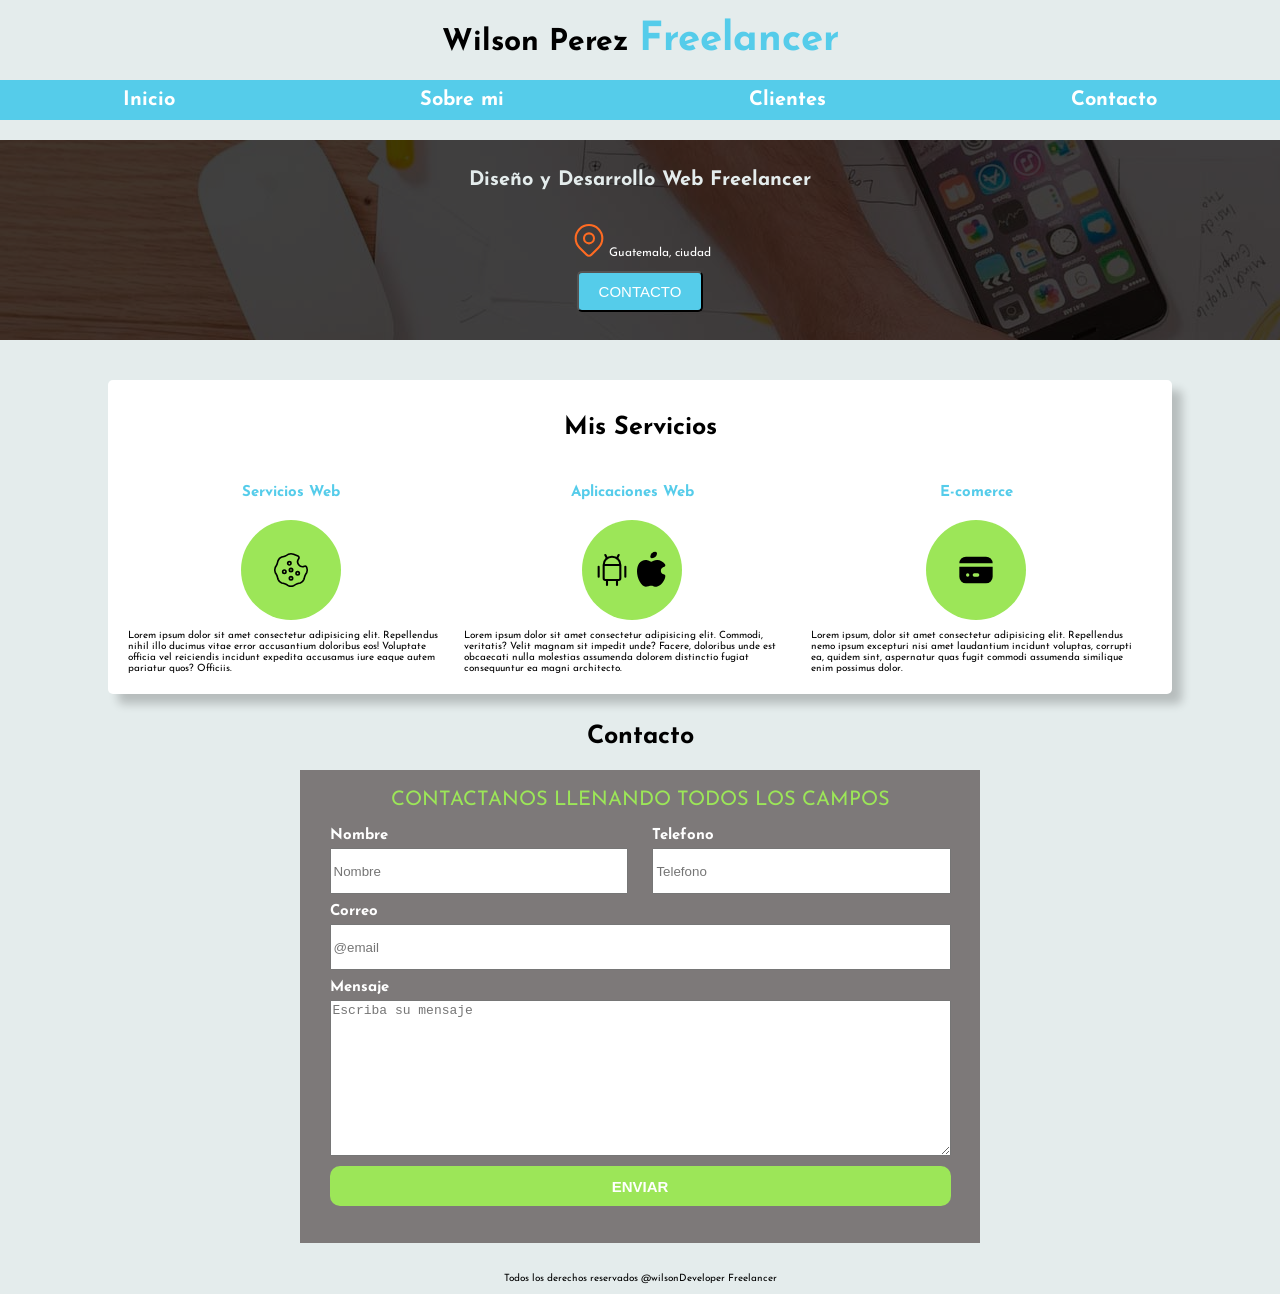
==== commit 842bacc2: "Se termino el formato del footer" ====
--- a/freelancer.html
+++ b/freelancer.html
@@ -146,5 +146,8 @@
             </form>
         </div>
     </section>
+    <footer>
+        <p>Todos los derechos reservados @wilsonDeveloper Freelancer</p>
+    </footer>
 </body>
 </html>
--- a/css/freelancer.css
+++ b/css/freelancer.css
@@ -215,4 +215,8 @@
     font-weight: bold;
     color: var(--white);
     border-radius: 1rem;
+ }
+
+ footer {
+    text-align: center;
  }
